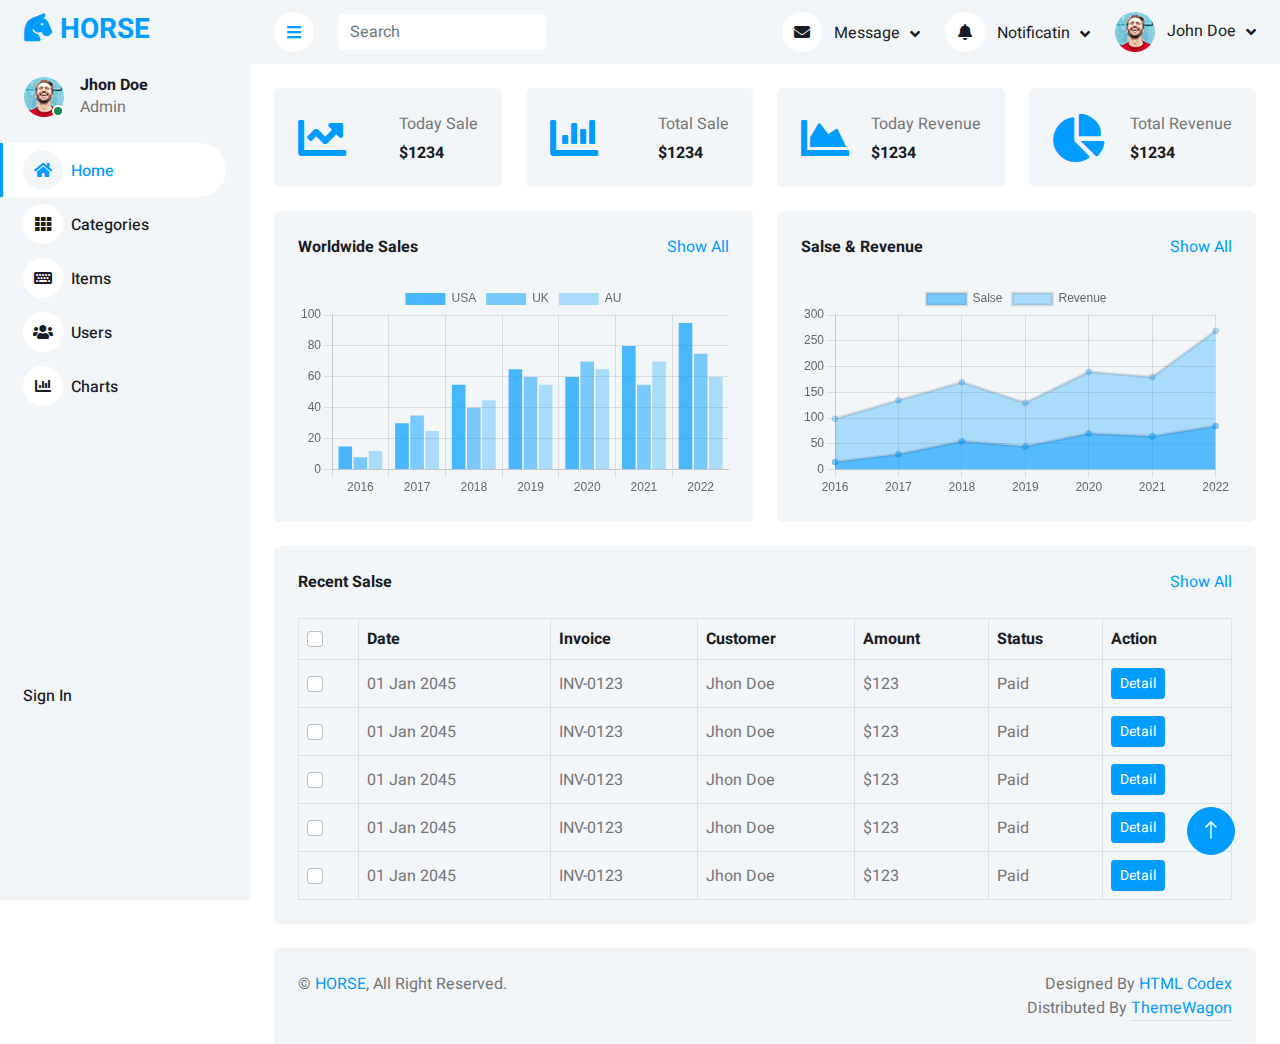
==== index.html @ 8cfd70c1 "dashboard" ====
<!DOCTYPE html>
<html lang="en">
  <head>
    <meta charset="utf-8">
    <title>DASHMIN - Bootstrap Admin Template</title>
    <meta content="width=device-width, initial-scale=1.0" name="viewport">
    <meta content="" name="keywords">
    <meta content="" name="description">

    <!-- Favicon -->
    <link href="img/favicon.ico" rel="icon">

    <!-- Google Web Fonts -->
    <link rel="preconnect" href="https://fonts.googleapis.com">
    <link rel="preconnect" href="https://fonts.gstatic.com" crossorigin="">
    <link href="https://fonts.googleapis.com/css2?family=Heebo:wght@400;500;600;700&amp;display=swap" rel="stylesheet">
    
    <!-- Icon Font Stylesheet -->
    <link href="https://cdnjs.cloudflare.com/ajax/libs/font-awesome/5.10.0/css/all.min.css" rel="stylesheet">
    <link href="https://cdn.jsdelivr.net/npm/bootstrap-icons@1.4.1/font/bootstrap-icons.css" rel="stylesheet">

    <!-- Libraries Stylesheet -->
    <link href="lib/owlcarousel/assets/owl.carousel.min.css" rel="stylesheet">
    <link href="lib/tempusdominus/css/tempusdominus-bootstrap-4.min.css" rel="stylesheet">

    <!-- Customized Bootstrap Stylesheet -->
    <link href="css/bootstrap.min.css" rel="stylesheet">

    <!-- Template Stylesheet -->
    <link href="css/style.css" rel="stylesheet">
</head>
<body>
  <div class="container-xxl position-relative bg-white d-flex p-0">
      <!-- Spinner Start -->
      <div id="spinner" class="bg-white position-fixed translate-middle w-100 vh-100 top-50 start-50 d-flex align-items-center justify-content-center">
          <div class="spinner-border text-primary" style="width: 3rem; height: 3rem;" role="status">
              <span class="sr-only">Loading...</span>
          </div>
      </div>
      <!-- Spinner End -->


      <!-- Sidebar Start -->
      <div class="sidebar pe-4 pb-3">
          <nav class="navbar bg-light navbar-light">
              <a href="index.html" class="navbar-brand mx-4 mb-3">
                  <h3 class="text-primary"><i class="fa fa-horse-head me-2"></i>HORSE</h3>
              </a>
              <div class="d-flex align-items-center ms-4 mb-4">
                  <div class="position-relative">
                      <img class="rounded-circle" src="img/user.jpg" alt="" style="width: 40px; height: 40px;">
                      <div class="bg-success rounded-circle border border-2 border-white position-absolute end-0 bottom-0 p-1"></div>
                  </div>
                  <div class="ms-3">
                      <h6 class="mb-0">Jhon Doe</h6>
                      <span>Admin</span>
                  </div>
              </div>
              <div class="navbar-nav w-100">
                  <a href="index.html" class="nav-item nav-link active"><i class="fa fa-home me-2"></i>Home</a>
                  <a href="categories.html" class="nav-item nav-link"><i class="fa fa-th me-2"></i>Categories</a>
                  <a href="item.html" class="nav-item nav-link"><i class="fa fa-keyboard me-2"></i>Items</a>
                  <a href="users.html" class="nav-item nav-link"><i class="fa fa-users me-2"></i>Users</a>
                  <a href="chart.html" class="nav-item nav-link"><i class="fa fa-chart-bar me-2"></i>Charts</a>
                  <a href="signin.html" class="nav-item nav-link" style="position: absolute; bottom: -70%;">Sign In</a>


                </div>
            </nav>
        </div>
        <!-- Sidebar End -->


        <!-- Content Start -->
        <div class="content">
            <!-- Navbar Start -->
            <nav class="navbar navbar-expand bg-light navbar-light sticky-top px-4 py-0">
                <a href="index.html" class="navbar-brand d-flex d-lg-none me-4">
                    <h2 class="text-primary mb-0"><i class="fa fa-hashtag"></i></h2>
                </a>
                <a href="#" class="sidebar-toggler flex-shrink-0">
                    <i class="fa fa-bars"></i>
                </a>
                <form class="d-none d-md-flex ms-4">
                    <input class="form-control border-0" type="search" placeholder="Search">
                </form>
                <div class="navbar-nav align-items-center ms-auto">
                    <div class="nav-item dropdown">
                        <a href="#" class="nav-link dropdown-toggle" data-bs-toggle="dropdown">
                            <i class="fa fa-envelope me-lg-2"></i>
                            <span class="d-none d-lg-inline-flex">Message</span>
                        </a>
                        <div class="dropdown-menu dropdown-menu-end bg-light border-0 rounded-0 rounded-bottom m-0">
                            <a href="#" class="dropdown-item">
                                <div class="d-flex align-items-center">
                                    <img class="rounded-circle" src="img/user.jpg" alt="" style="width: 40px; height: 40px;">
                                    <div class="ms-2">
                                        <h6 class="fw-normal mb-0">Jhon send you a message</h6>
                                        <small>15 minutes ago</small>
                                      </div>
                                </div>
                              </a>
                            <hr class="dropdown-divider">
                            <a href="#" class="dropdown-item">
                                <div class="d-flex align-items-center">
                                    <img class="rounded-circle" src="img/user.jpg" alt="" style="width: 40px; height: 40px;">
                                    <div class="ms-2">
                                        <h6 class="fw-normal mb-0">Jhon send you a message</h6>
                                          <small>15 minutes ago</small>
                                    </div>
                                </div>
                            </a>
                            <hr class="dropdown-divider">
                            <a href="#" class="dropdown-item">
                                <div class="d-flex align-items-center">
                                    <img class="rounded-circle" src="img/user.jpg" alt="" style="width: 40px; height: 40px;">
                                    <div class="ms-2">
                                        <h6 class="fw-normal mb-0">Jhon send you a message</h6>
                                        <small>15 minutes ago</small>
                                    </div>
                                </div>
                            </a>
                            <hr class="dropdown-divider">
                            <a href="#" class="dropdown-item text-center">See all message</a>
                        </div>
                    </div>
                    <div class="nav-item dropdown">
                        <a href="#" class="nav-link dropdown-toggle" data-bs-toggle="dropdown">
                            <i class="fa fa-bell me-lg-2"></i>
                            <span class="d-none d-lg-inline-flex">Notificatin</span>
                        </a>
                        <div class="dropdown-menu dropdown-menu-end bg-light border-0 rounded-0 rounded-bottom m-0">
                            <a href="#" class="dropdown-item">
                                <h6 class="fw-normal mb-0">Profile updated</h6>
                                <small>15 minutes ago</small>
                            </a>
                            <hr class="dropdown-divider">
                            <a href="#" class="dropdown-item">
                                <h6 class="fw-normal mb-0">New user added</h6>
                                <small>15 minutes ago</small>
                            </a>
                            <hr class="dropdown-divider">
                            <a href="#" class="dropdown-item">
                                <h6 class="fw-normal mb-0">Password changed</h6>
                                <small>15 minutes ago</small>
                            </a>
                            <hr class="dropdown-divider">
                            <a href="#" class="dropdown-item text-center">See all notifications</a>
                        </div>
                    </div>
                    <div class="nav-item dropdown">
                        <a href="#" class="nav-link dropdown-toggle" data-bs-toggle="dropdown">
                            <img class="rounded-circle me-lg-2" src="img/user.jpg" alt="" style="width: 40px; height: 40px;">
                            <span class="d-none d-lg-inline-flex">John Doe</span>
                        </a>
                        <div class="dropdown-menu dropdown-menu-end bg-light border-0 rounded-0 rounded-bottom m-0">
                            <a href="#" class="dropdown-item">My Profile</a>
                            <a href="#" class="dropdown-item">Settings</a>
                            <a href="#" class="dropdown-item">Log Out</a>
                        </div>
                    </div>
                </div>
            </nav>
            <!-- Navbar End -->


            <!-- Sale & Revenue Start -->
            <div class="container-fluid pt-4 px-4">
                <div class="row g-4">
                    <div class="col-sm-6 col-xl-3">
                        <div class="bg-light rounded d-flex align-items-center justify-content-between p-4">
                            <i class="fa fa-chart-line fa-3x text-primary"></i>
                            <div class="ms-3">
                                <p class="mb-2">Today Sale</p>
                                <h6 class="mb-0">$1234</h6>
                            </div>
                        </div>
                    </div>
                    <div class="col-sm-6 col-xl-3">
                        <div class="bg-light rounded d-flex align-items-center justify-content-between p-4">
                            <i class="fa fa-chart-bar fa-3x text-primary"></i>
                            <div class="ms-3">
                                <p class="mb-2">Total Sale</p>
                                <h6 class="mb-0">$1234</h6>
                            </div>
                        </div>
                    </div>
                    <div class="col-sm-6 col-xl-3">
                        <div class="bg-light rounded d-flex align-items-center justify-content-between p-4">
                            <i class="fa fa-chart-area fa-3x text-primary"></i>
                            <div class="ms-3">
                                <p class="mb-2">Today Revenue</p>
                                <h6 class="mb-0">$1234</h6>
                            </div>
                        </div>
                    </div>
                    <div class="col-sm-6 col-xl-3">
                        <div class="bg-light rounded d-flex align-items-center justify-content-between p-4">
                            <i class="fa fa-chart-pie fa-3x text-primary"></i>
                            <div class="ms-3">
                                <p class="mb-2">Total Revenue</p>
                                <h6 class="mb-0">$1234</h6>
                            </div>
                        </div>
                    </div>
                </div>
            </div>
            <!-- Sale & Revenue End -->


            <!-- Sales Chart Start -->
            <div class="container-fluid pt-4 px-4">
                <div class="row g-4">
                    <div class="col-sm-12 col-xl-6">
                        <div class="bg-light text-center rounded p-4">
                            <div class="d-flex align-items-center justify-content-between mb-4">
                                <h6 class="mb-0">Worldwide Sales</h6>
                                <a href="">Show All</a>
                            </div>
                            <canvas id="worldwide-sales" width="563" height="281" style="display: block; box-sizing: border-box; height: 224.8px; width: 450.4px;"></canvas>
                        </div>
                    </div>
                    <div class="col-sm-12 col-xl-6">
                        <div class="bg-light text-center rounded p-4">
                            <div class="d-flex align-items-center justify-content-between mb-4">
                                <h6 class="mb-0">Salse &amp; Revenue</h6>
                                <a href="">Show All</a>
                            </div>
                            <canvas id="salse-revenue" width="563" height="281" style="display: block; box-sizing: border-box; height: 224.8px; width: 450.4px;"></canvas>
                        </div>
                    </div>
                </div>
            </div>
            <!-- Sales Chart End -->


            <!-- Recent Sales Start -->
            <div class="container-fluid pt-4 px-4">
                <div class="bg-light text-center rounded p-4">
                    <div class="d-flex align-items-center justify-content-between mb-4">
                        <h6 class="mb-0">Recent Salse</h6>
                        <a href="">Show All</a>
                    </div>
                    <div class="table-responsive">
                        <table class="table text-start align-middle table-bordered table-hover mb-0">
                            <thead>
                                <tr class="text-dark">
                                    <th scope="col"><input class="form-check-input" type="checkbox"></th>
                                    <th scope="col">Date</th>
                                    <th scope="col">Invoice</th>
                                    <th scope="col">Customer</th>
                                    <th scope="col">Amount</th>
                                    <th scope="col">Status</th>
                                    <th scope="col">Action</th>
                                </tr>
                            </thead>
                            <tbody>
                                <tr>
                                    <td><input class="form-check-input" type="checkbox"></td>
                                    <td>01 Jan 2045</td>
                                    <td>INV-0123</td>
                                    <td>Jhon Doe</td>
                                    <td>$123</td>
                                    <td>Paid</td>
                                    <td><a class="btn btn-sm btn-primary" href="">Detail</a></td>
                                </tr>
                                <tr>
                                    <td><input class="form-check-input" type="checkbox"></td>
                                    <td>01 Jan 2045</td>
                                    <td>INV-0123</td>
                                    <td>Jhon Doe</td>
                                    <td>$123</td>
                                    <td>Paid</td>
                                    <td><a class="btn btn-sm btn-primary" href="">Detail</a></td>
                                </tr>
                                <tr>
                                    <td><input class="form-check-input" type="checkbox"></td>
                                    <td>01 Jan 2045</td>
                                    <td>INV-0123</td>
                                    <td>Jhon Doe</td>
                                    <td>$123</td>
                                    <td>Paid</td>
                                    <td><a class="btn btn-sm btn-primary" href="">Detail</a></td>
                                </tr>
                                <tr>
                                    <td><input class="form-check-input" type="checkbox"></td>
                                    <td>01 Jan 2045</td>
                                    <td>INV-0123</td>
                                    <td>Jhon Doe</td>
                                    <td>$123</td>
                                    <td>Paid</td>
                                    <td><a class="btn btn-sm btn-primary" href="">Detail</a></td>
                                </tr>
                                <tr>
                                    <td><input class="form-check-input" type="checkbox"></td>
                                    <td>01 Jan 2045</td>
                                    <td>INV-0123</td>
                                    <td>Jhon Doe</td>
                                    <td>$123</td>
                                    <td>Paid</td>
                                    <td><a class="btn btn-sm btn-primary" href="">Detail</a></td>
                                </tr>
                            </tbody>
                        </table>
                    </div>
                </div>
            </div>
            <!-- Recent Sales End -->


            <!-- Footer Start -->
            <div class="container-fluid pt-4 px-4">
                <div class="bg-light rounded-top p-4">
                    <div class="row">
                        <div class="col-12 col-sm-6 text-center text-sm-start">
                            © <a href="#">HORSE</a>, All Right Reserved. 
                        </div>
                        <div class="col-12 col-sm-6 text-center text-sm-end">
                            <!--/*** This template is free as long as you keep the footer author’s credit link/attribution link/backlink. If you'd like to use the template without the footer author’s credit link/attribution link/backlink, you can purchase the Credit Removal License from "https://htmlcodex.com/credit-removal". Thank you for your support. ***/-->
                            Designed By <a href="https://htmlcodex.com">HTML Codex</a>
                        <br>
                        Distributed By <a class="border-bottom" href="https://themewagon.com" target="_blank">ThemeWagon</a>
                        </div>
                    </div>
                </div>
            </div>
            <!-- Footer End -->
        </div>
        <!-- Content End -->


        <!-- Back to Top -->
        <a href="#" class="btn btn-lg btn-primary btn-lg-square back-to-top"><i class="bi bi-arrow-up"></i></a>
    </div>

    <!-- JavaScript Libraries -->
    <script src="https://code.jquery.com/jquery-3.4.1.min.js"></script>
    <script src="https://cdn.jsdelivr.net/npm/bootstrap@5.0.0/dist/js/bootstrap.bundle.min.js"></script>
    <script src="lib/chart/chart.min.js"></script>
    <script src="lib/easing/easing.min.js"></script>
    <script src="lib/waypoints/waypoints.min.js"></script>
    <script src="lib/owlcarousel/owl.carousel.min.js"></script>
    <script src="lib/tempusdominus/js/moment.min.js"></script>
    <script src="lib/tempusdominus/js/moment-timezone.min.js"></script>
    <script src="lib/tempusdominus/js/tempusdominus-bootstrap-4.min.js"></script>

    <!-- Template Javascript -->
    <script src="js/main.js"></script>


  </body>
</html>
---- css/style.css ----
/********** Template CSS **********/
:root {
    --primary: #009CFF;
    --light: #F3F6F9;
    --dark: #191C24;
}

.back-to-top {
    position: fixed;
    display: none;
    right: 45px;
    bottom: 45px;
    z-index: 99;
}


/*** Spinner ***/
#spinner {
    opacity: 0;
    visibility: hidden;
    transition: opacity .5s ease-out, visibility 0s linear .5s;
    z-index: 99999;
}

#spinner.show {
    transition: opacity .5s ease-out, visibility 0s linear 0s;
    visibility: visible;
    opacity: 1;
}


/*** Button ***/
.btn {
    transition: .5s;
}

.btn.btn-primary {
    color: #FFFFFF;
}

.btn-square {
    width: 38px;
    height: 38px;
}

.btn-sm-square {
    width: 32px;
    height: 32px;
}

.btn-lg-square {
    width: 48px;
    height: 48px;
}

.btn-square,
.btn-sm-square,
.btn-lg-square {
    padding: 0;
    display: inline-flex;
    align-items: center;
    justify-content: center;
    font-weight: normal;
    border-radius: 50px;
}


/*** Layout ***/
.sidebar {
    position: fixed;
    top: 0;
    left: 0;
    bottom: 0;
    width: 250px;
    height: 100vh;
    overflow-y: auto;
    background: var(--light);
    transition: 0.5s;
    z-index: 999;
}

.content {
    margin-left: 250px;
    min-height: 100vh;
    background: #FFFFFF;
    transition: 0.5s;
}

@media (min-width: 992px) {
    .sidebar {
        margin-left: 0;
    }

    .sidebar.open {
        margin-left: -250px;
    }

    .content {
        width: calc(100% - 250px);
    }

    .content.open {
        width: 100%;
        margin-left: 0;
    }
}

@media (max-width: 991.98px) {
    .sidebar {
        margin-left: -250px;
    }

    .sidebar.open {
        margin-left: 0;
    }

    .content {
        width: 100%;
        margin-left: 0;
    }
}


/*** Navbar ***/
.sidebar .navbar .navbar-nav .nav-link {
    padding: 7px 20px;
    color: var(--dark);
    font-weight: 500;
    border-left: 3px solid var(--light);
    border-radius: 0 30px 30px 0;
    outline: none;
}

.sidebar .navbar .navbar-nav .nav-link:hover,
.sidebar .navbar .navbar-nav .nav-link.active {
    color: var(--primary);
    background: #FFFFFF;
    border-color: var(--primary);
}

.sidebar .navbar .navbar-nav .nav-link i {
    width: 40px;
    height: 40px;
    display: inline-flex;
    align-items: center;
    justify-content: center;
    background: #FFFFFF;
    border-radius: 40px;
}

.sidebar .navbar .navbar-nav .nav-link:hover i,
.sidebar .navbar .navbar-nav .nav-link.active i {
    background: var(--light);
}

.sidebar .navbar .dropdown-toggle::after {
    position: absolute;
    top: 15px;
    right: 15px;
    border: none;
    content: "\f107";
    font-family: "Font Awesome 5 Free";
    font-weight: 900;
    transition: .5s;
}

.sidebar .navbar .dropdown-toggle[aria-expanded=true]::after {
    transform: rotate(-180deg);
}

.sidebar .navbar .dropdown-item {
    padding-left: 25px;
    border-radius: 0 30px 30px 0;
}

.content .navbar .navbar-nav .nav-link {
    margin-left: 25px;
    padding: 12px 0;
    color: var(--dark);
    outline: none;
}

.content .navbar .navbar-nav .nav-link:hover,
.content .navbar .navbar-nav .nav-link.active {
    color: var(--primary);
}

.content .navbar .sidebar-toggler,
.content .navbar .navbar-nav .nav-link i {
    width: 40px;
    height: 40px;
    display: inline-flex;
    align-items: center;
    justify-content: center;
    background: #FFFFFF;
    border-radius: 40px;
}

.content .navbar .dropdown-toggle::after {
    margin-left: 6px;
    vertical-align: middle;
    border: none;
    content: "\f107";
    font-family: "Font Awesome 5 Free";
    font-weight: 900;
    transition: .5s;
}

.content .navbar .dropdown-toggle[aria-expanded=true]::after {
    transform: rotate(-180deg);
}

@media (max-width: 575.98px) {
    .content .navbar .navbar-nav .nav-link {
        margin-left: 15px;
    }
}


/*** Date Picker ***/
.bootstrap-datetimepicker-widget.bottom {
    top: auto !important;
}

.bootstrap-datetimepicker-widget .table * {
    border-bottom-width: 0px;
}

.bootstrap-datetimepicker-widget .table th {
    font-weight: 500;
}

.bootstrap-datetimepicker-widget.dropdown-menu {
    padding: 10px;
    border-radius: 2px;
}

.bootstrap-datetimepicker-widget table td.active,
.bootstrap-datetimepicker-widget table td.active:hover {
    background: var(--primary);
}

.bootstrap-datetimepicker-widget table td.today::before {
    border-bottom-color: var(--primary);
}


/*** Testimonial ***/
.progress .progress-bar {
    width: 0px;
    transition: 2s;
}


/*** Testimonial ***/
.testimonial-carousel .owl-dots {
    margin-top: 24px;
    display: flex;
    align-items: flex-end;
    justify-content: center;
}

.testimonial-carousel .owl-dot {
    position: relative;
    display: inline-block;
    margin: 0 5px;
    width: 15px;
    height: 15px;
    border: 5px solid var(--primary);
    border-radius: 15px;
    transition: .5s;
}

.testimonial-carousel .owl-dot.active {
    background: var(--dark);
    border-color: var(--primary);
}
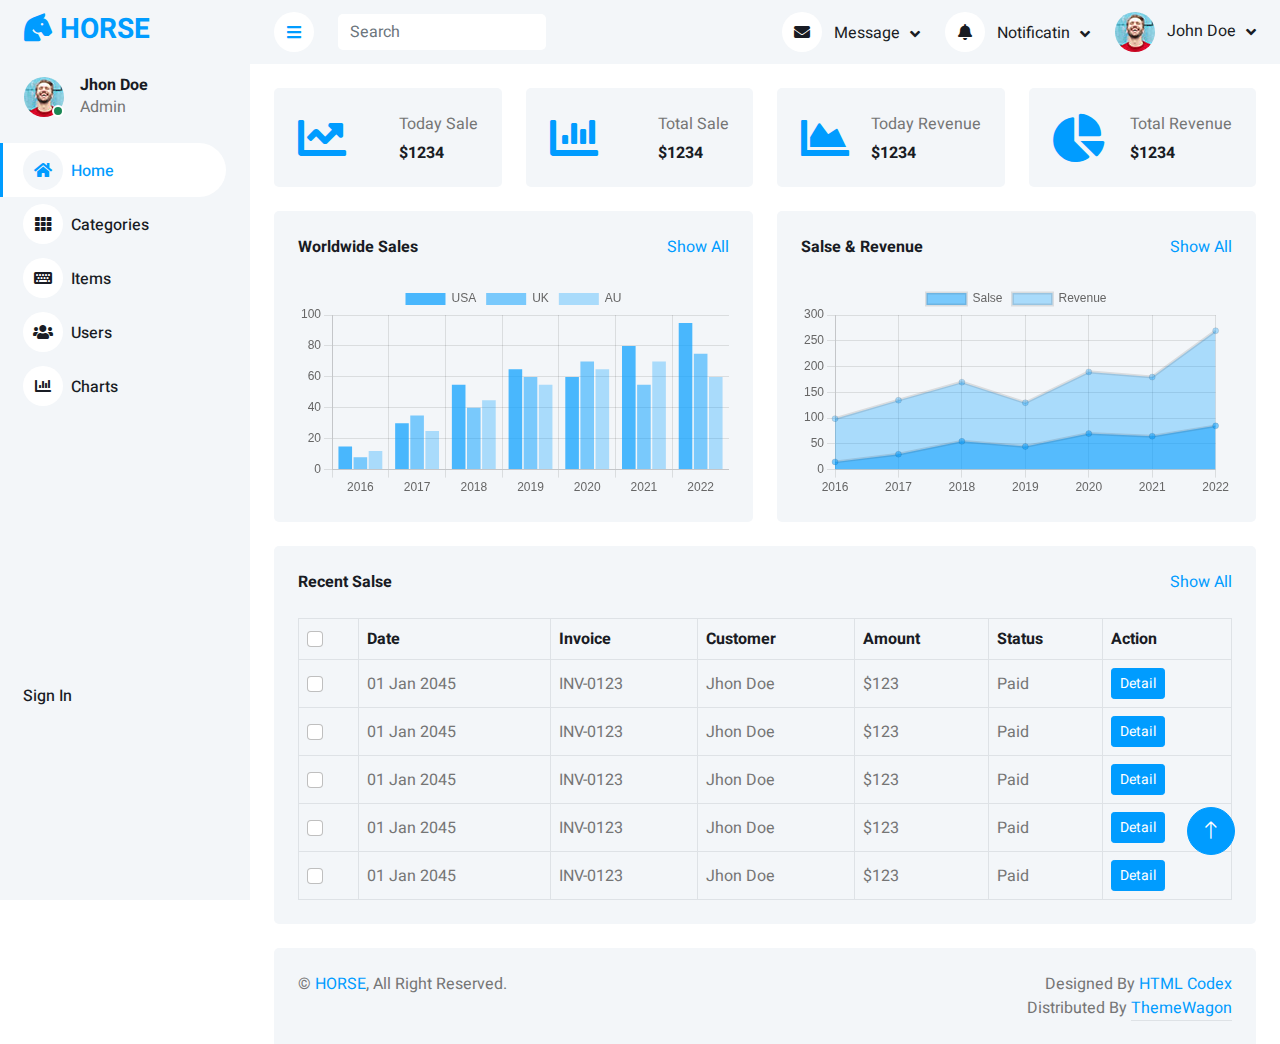
==== commit 9dc800a9: "dashboard" ====
--- a/index.html
+++ b/index.html
@@ -62,7 +62,7 @@
                   <a href="item.html" class="nav-item nav-link"><i class="fa fa-keyboard me-2"></i>Items</a>
                   <a href="users.html" class="nav-item nav-link"><i class="fa fa-users me-2"></i>Users</a>
                   <a href="chart.html" class="nav-item nav-link"><i class="fa fa-chart-bar me-2"></i>Charts</a>
-                  <a href="signin.html" class="nav-item nav-link" style="position: absolute; bottom: -70%;">Sign In</a>
+                  <a href="Signin.html" class="nav-item nav-link" style="position: absolute; bottom: -70%;">Sign In</a>
 
 
                 </div>
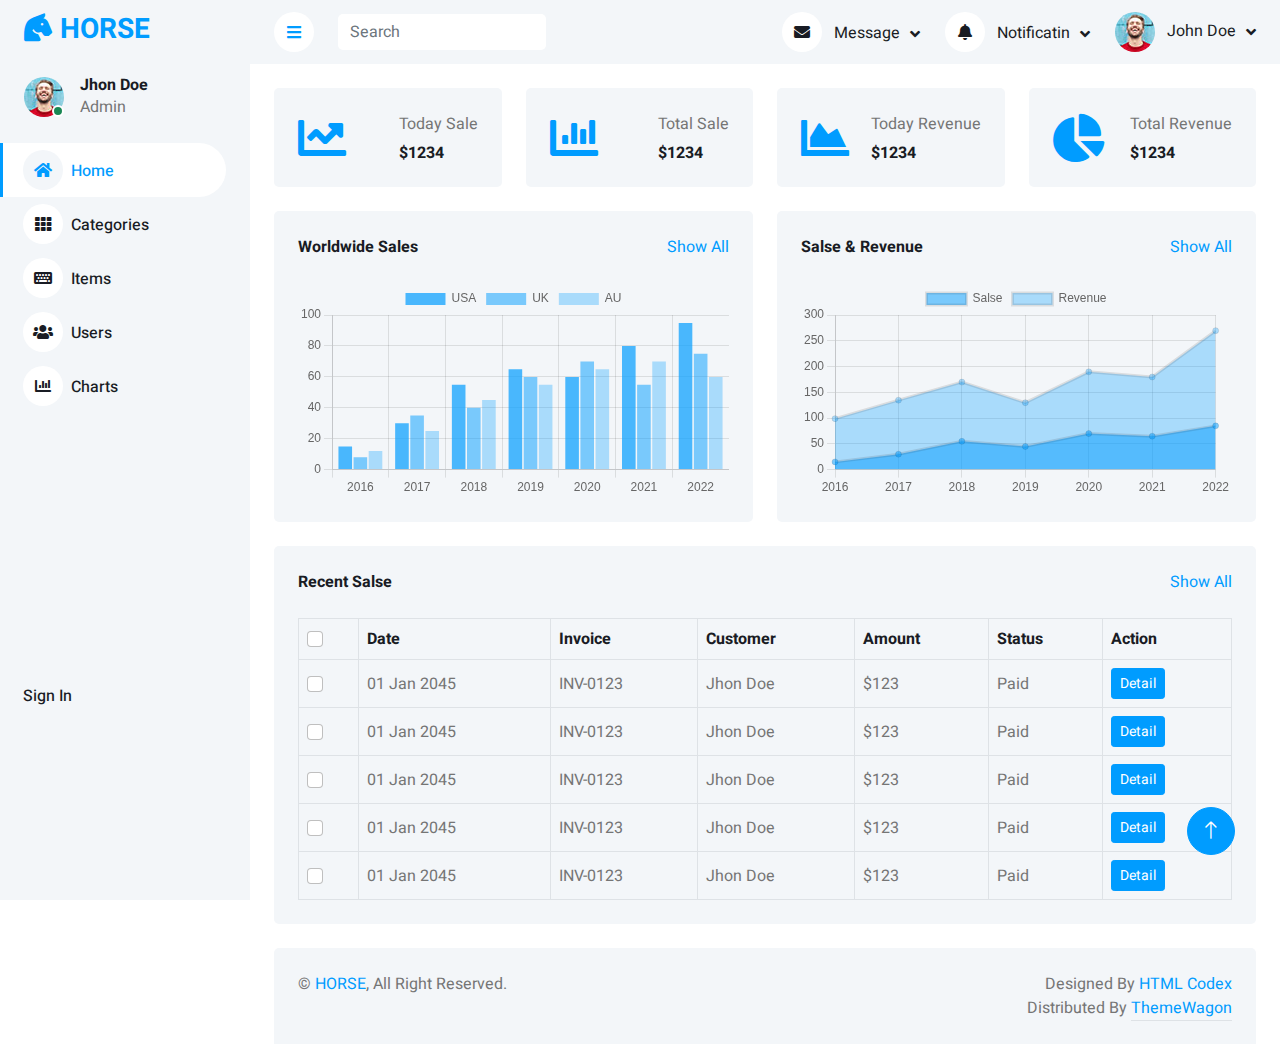
==== commit 461b1396: "dashboard" ====
--- a/index.html
+++ b/index.html
@@ -76,7 +76,7 @@
             <!-- Navbar Start -->
             <nav class="navbar navbar-expand bg-light navbar-light sticky-top px-4 py-0">
                 <a href="index.html" class="navbar-brand d-flex d-lg-none me-4">
-                    <h2 class="text-primary mb-0"><i class="fa fa-hashtag"></i></h2>
+                    <h2 class="text-primary mb-0"><i class="fa fa-horse-head me-2"></i></h2>
                 </a>
                 <a href="#" class="sidebar-toggler flex-shrink-0">
                     <i class="fa fa-bars"></i>
